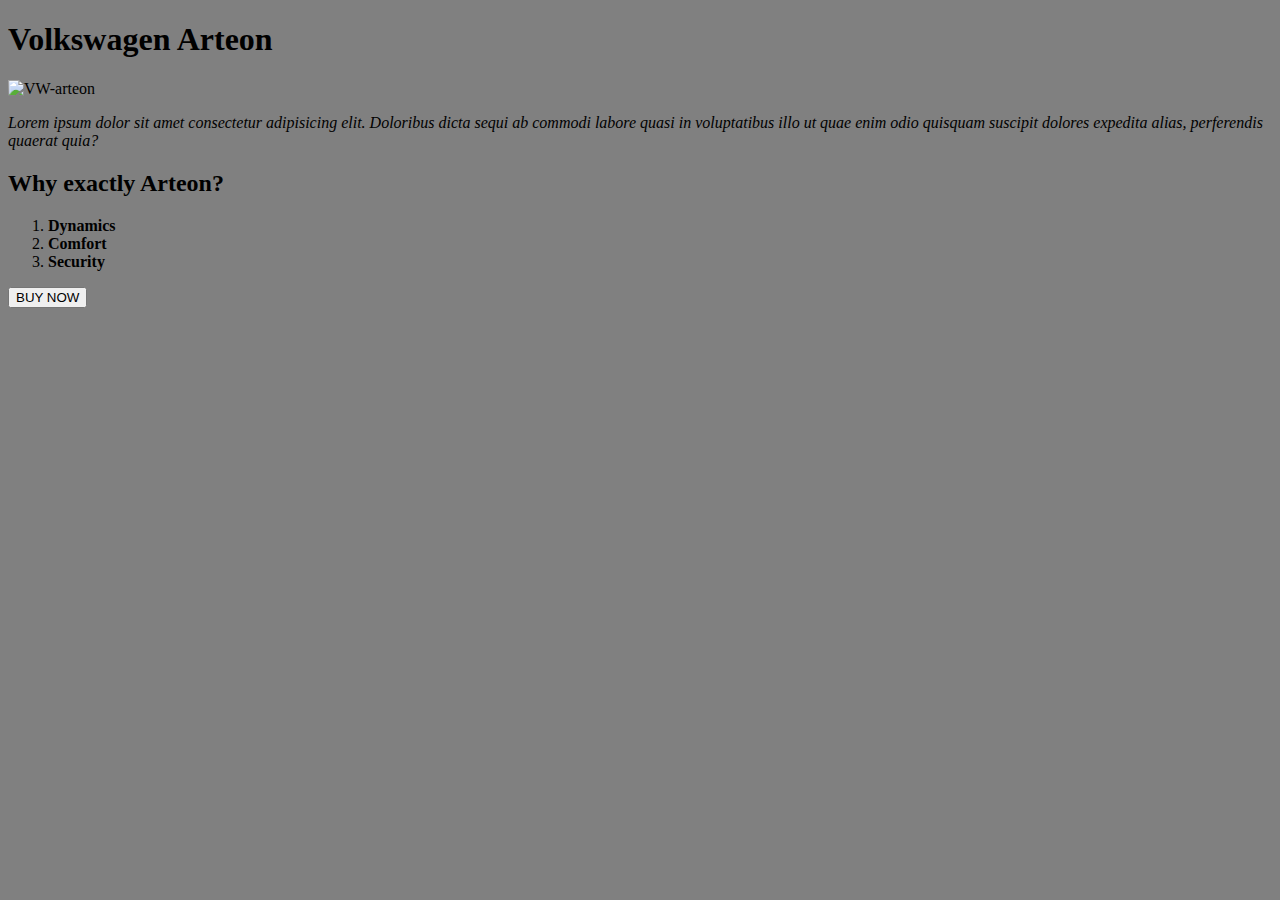
==== index.html @ a3078062 "Add button" ====
<!DOCTYPE html>
<html lang="en">
  <head>
    <meta charset="UTF-8" />
    <meta http-equiv="X-UA-Compatible" content="IE=edge" />
    <meta name="viewport" content="width=device-width, initial-scale=1.0" />
    <title>My favourite car</title>
  </head>
  <body bgcolor="grey">
    <h1>Volkswagen Arteon</h1>
    <img src="./vw-arteon-359-235.jpg" alt="VW-arteon" />
    <p>
      <em
        >Lorem ipsum dolor sit amet consectetur adipisicing elit. Doloribus
        dicta sequi ab commodi labore quasi in voluptatibus illo ut quae enim
        odio quisquam suscipit dolores expedita alias, perferendis quaerat quia?
      </em>
    </p>
    <h2>Why exactly Arteon?</h2>
    <ol>
      <li><b>Dynamics</b></li>
      <li><b>Comfort</b></li>
      <li><b>Security</b></li>
    </ol>
    <button>BUY NOW</button>
  </body>
</html>
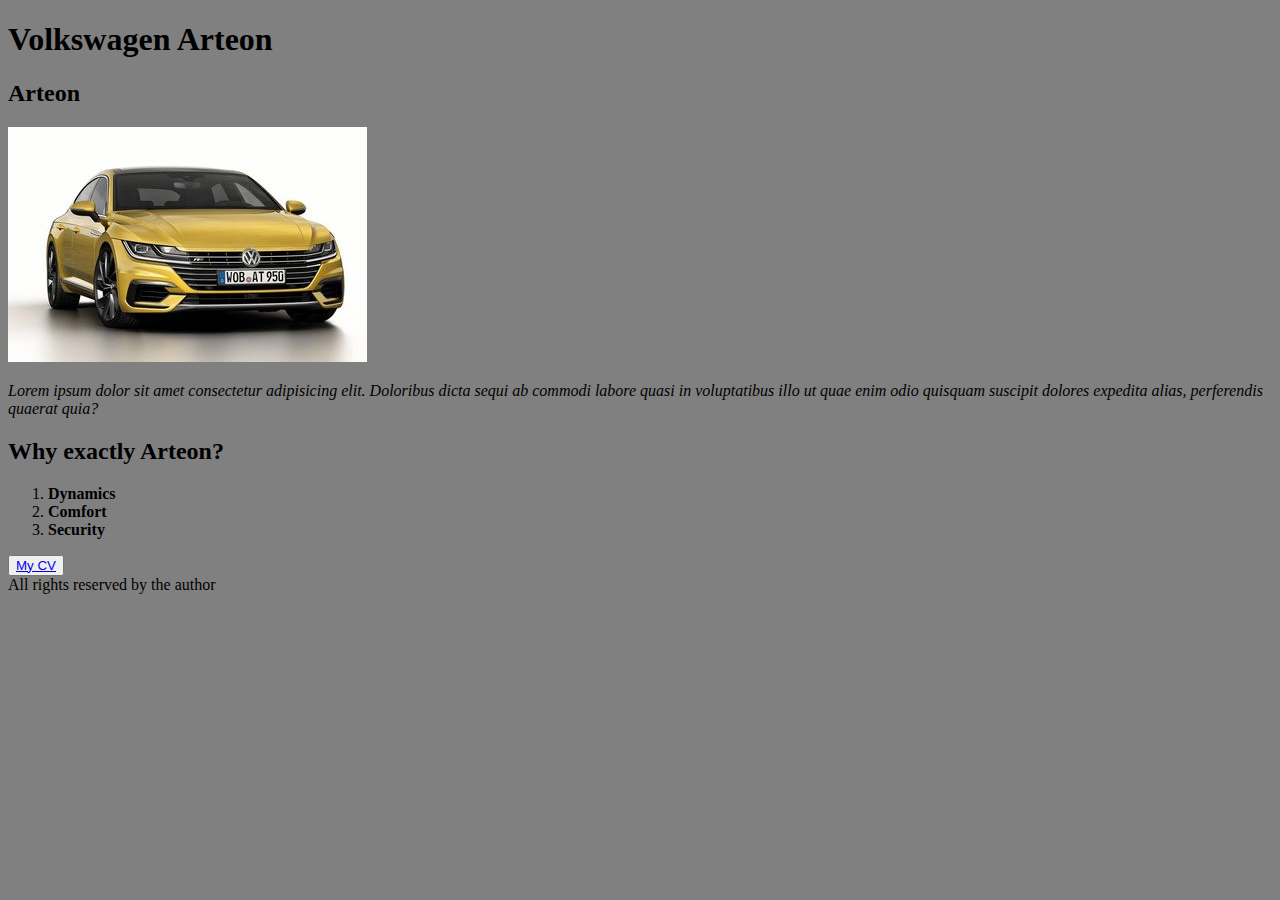
==== commit f83b67cb: "Update index.html" ====
--- a/index.html
+++ b/index.html
@@ -7,21 +7,31 @@
     <title>My favourite car</title>
   </head>
   <body bgcolor="grey">
-    <h1>Volkswagen Arteon</h1>
-    <img src="./vw-arteon-359-235.jpg" alt="VW-arteon" />
-    <p>
-      <em
-        >Lorem ipsum dolor sit amet consectetur adipisicing elit. Doloribus
-        dicta sequi ab commodi labore quasi in voluptatibus illo ut quae enim
-        odio quisquam suscipit dolores expedita alias, perferendis quaerat quia?
-      </em>
-    </p>
-    <h2>Why exactly Arteon?</h2>
-    <ol>
-      <li><b>Dynamics</b></li>
-      <li><b>Comfort</b></li>
-      <li><b>Security</b></li>
-    </ol>
-    <button>BUY NOW</button>
+    <header>
+      <h1>Volkswagen Arteon</h1>
+    </header>
+    <main>
+      <article>
+        <h2>Arteon</h2>
+      <img src="./assets/img/vw-arteon-359-235.jpg" alt="VW-arteon" />
+        <p>
+          <em
+            >Lorem ipsum dolor sit amet consectetur adipisicing elit. Doloribus
+            dicta sequi ab commodi labore quasi in voluptatibus illo ut quae enim
+            odio quisquam suscipit dolores expedita alias, perferendis quaerat quia?
+          </em>
+        </p>
+        <section>
+          <h2>Why exactly Arteon?</h2>
+          <ol>
+            <li><b>Dynamics</b></li>
+            <li><b>Comfort</b></li>
+            <li><b>Security</b></li>
+          </ol>
+          <button><a href="#">My CV</a></button>
+        </section>
+      </article>
+    </main>
+    <footer>All rights reserved by the author</footer>
   </body>
 </html>
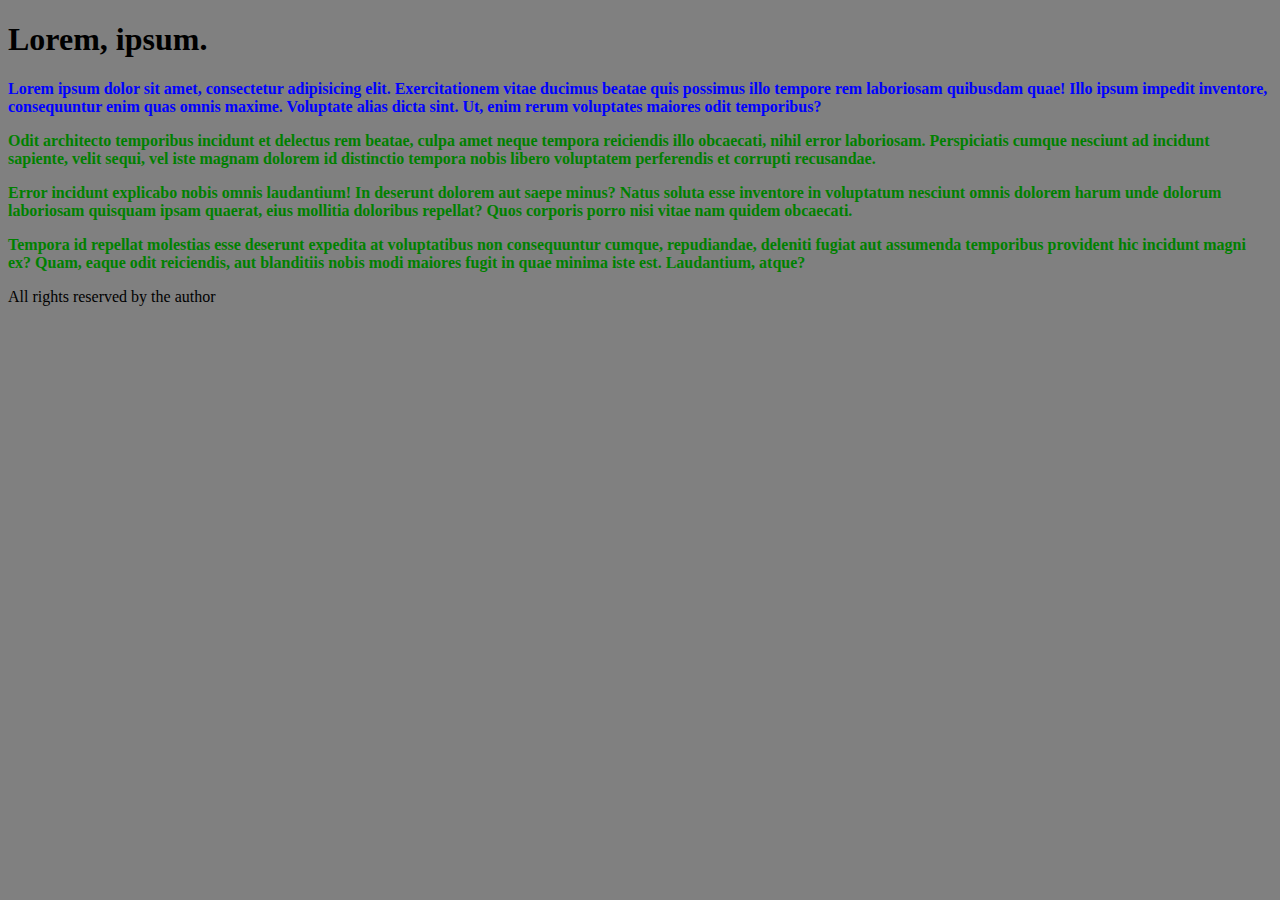
==== commit 81ad5328: "Add style.css" ====
--- a/index.html
+++ b/index.html
@@ -4,34 +4,16 @@
     <meta charset="UTF-8" />
     <meta http-equiv="X-UA-Compatible" content="IE=edge" />
     <meta name="viewport" content="width=device-width, initial-scale=1.0" />
-    <title>My favourite car</title>
+    <title>Css-test</title>
+    <link href="/assets/style/style.css" rel="stylesheet">
+    
   </head>
   <body bgcolor="grey">
-    <header>
-      <h1>Volkswagen Arteon</h1>
-    </header>
-    <main>
-      <article>
-        <h2>Arteon</h2>
-      <img src="./assets/img/vw-arteon-359-235.jpg" alt="VW-arteon" />
-        <p>
-          <em
-            >Lorem ipsum dolor sit amet consectetur adipisicing elit. Doloribus
-            dicta sequi ab commodi labore quasi in voluptatibus illo ut quae enim
-            odio quisquam suscipit dolores expedita alias, perferendis quaerat quia?
-          </em>
-        </p>
-        <section>
-          <h2>Why exactly Arteon?</h2>
-          <ol>
-            <li><b>Dynamics</b></li>
-            <li><b>Comfort</b></li>
-            <li><b>Security</b></li>
-          </ol>
-          <button><a href="#">My CV</a></button>
-        </section>
-      </article>
-    </main>
+    <h1>Lorem, ipsum.</h1>
+    <p class="text-p1" id="id-text-p1">Lorem ipsum dolor sit amet, consectetur adipisicing elit. Exercitationem vitae ducimus beatae quis possimus illo tempore rem laboriosam quibusdam quae! Illo ipsum impedit inventore, consequuntur enim quas omnis maxime. Voluptate alias dicta sint. Ut, enim rerum voluptates maiores odit temporibus?</p>
+    <p>Odit architecto temporibus incidunt et delectus rem beatae, culpa amet neque tempora reiciendis illo obcaecati, nihil error laboriosam. Perspiciatis cumque nesciunt ad incidunt sapiente, velit sequi, vel iste magnam dolorem id distinctio tempora nobis libero voluptatem perferendis et corrupti recusandae.</p>
+    <p>Error incidunt explicabo nobis omnis laudantium! In deserunt dolorem aut saepe minus? Natus soluta esse inventore in voluptatum nesciunt omnis dolorem harum unde dolorum laboriosam quisquam ipsam quaerat, eius mollitia doloribus repellat? Quos corporis porro nisi vitae nam quidem obcaecati.</p>
+    <p>Tempora id repellat molestias esse deserunt expedita at voluptatibus non consequuntur cumque, repudiandae, deleniti fugiat aut assumenda temporibus provident hic incidunt magni ex? Quam, eaque odit reiciendis, aut blanditiis nobis modi maiores fugit in quae minima iste est. Laudantium, atque?</p>
     <footer>All rights reserved by the author</footer>
   </body>
 </html>
--- a/assets/style/style.css
+++ b/assets/style/style.css
@@ -0,0 +1,10 @@
+p {
+  color: green ;
+  font-weight: 700;
+}
+.text-p1 {
+ color: red ;
+}
+#id-text-p1 {
+  color: blue ;
+}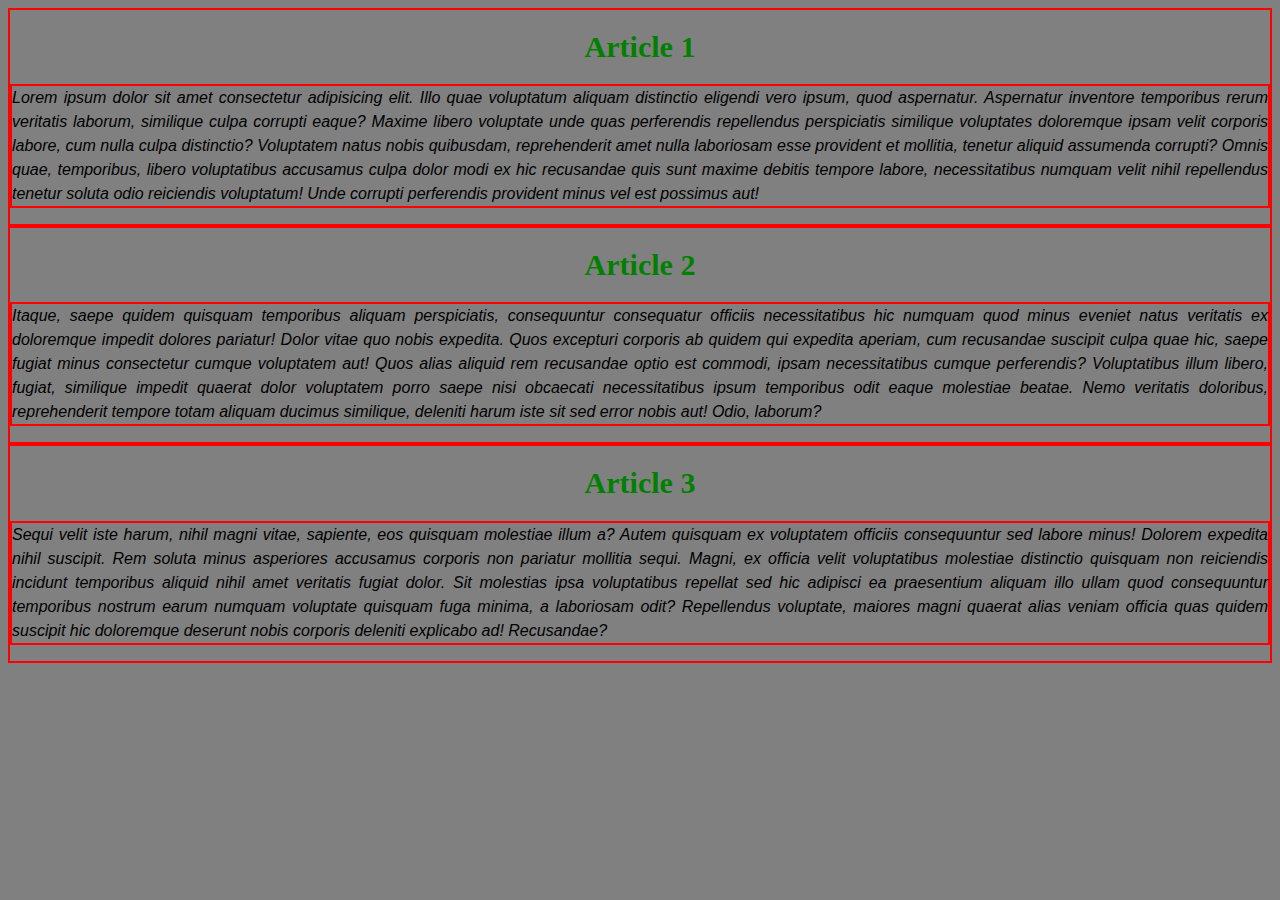
==== commit 3d6bc536: "Css upgrade" ====
--- a/index.html
+++ b/index.html
@@ -6,14 +6,21 @@
     <meta name="viewport" content="width=device-width, initial-scale=1.0" />
     <title>Css-test</title>
     <link href="/assets/style/style.css" rel="stylesheet">
-    
   </head>
   <body bgcolor="grey">
-    <h1>Lorem, ipsum.</h1>
-    <p class="text-p1" id="id-text-p1">Lorem ipsum dolor sit amet, consectetur adipisicing elit. Exercitationem vitae ducimus beatae quis possimus illo tempore rem laboriosam quibusdam quae! Illo ipsum impedit inventore, consequuntur enim quas omnis maxime. Voluptate alias dicta sint. Ut, enim rerum voluptates maiores odit temporibus?</p>
-    <p>Odit architecto temporibus incidunt et delectus rem beatae, culpa amet neque tempora reiciendis illo obcaecati, nihil error laboriosam. Perspiciatis cumque nesciunt ad incidunt sapiente, velit sequi, vel iste magnam dolorem id distinctio tempora nobis libero voluptatem perferendis et corrupti recusandae.</p>
-    <p>Error incidunt explicabo nobis omnis laudantium! In deserunt dolorem aut saepe minus? Natus soluta esse inventore in voluptatum nesciunt omnis dolorem harum unde dolorum laboriosam quisquam ipsam quaerat, eius mollitia doloribus repellat? Quos corporis porro nisi vitae nam quidem obcaecati.</p>
-    <p>Tempora id repellat molestias esse deserunt expedita at voluptatibus non consequuntur cumque, repudiandae, deleniti fugiat aut assumenda temporibus provident hic incidunt magni ex? Quam, eaque odit reiciendis, aut blanditiis nobis modi maiores fugit in quae minima iste est. Laudantium, atque?</p>
-    <footer>All rights reserved by the author</footer>
+<main>
+  <article class="article-1">
+    <h1 class="article-header">Article 1</h1>
+    <p class="text-1">Lorem ipsum dolor sit amet consectetur adipisicing elit. Illo quae voluptatum aliquam distinctio eligendi vero ipsum, quod aspernatur. Aspernatur inventore temporibus rerum veritatis laborum, similique culpa corrupti eaque? Maxime libero voluptate unde quas perferendis repellendus perspiciatis similique voluptates doloremque ipsam velit corporis labore, cum nulla culpa distinctio? Voluptatem natus nobis quibusdam, reprehenderit amet nulla laboriosam esse provident et mollitia, tenetur aliquid assumenda corrupti? Omnis quae, temporibus, libero voluptatibus accusamus culpa dolor modi ex hic recusandae quis sunt maxime debitis tempore labore, necessitatibus numquam velit nihil repellendus tenetur soluta odio reiciendis voluptatum! Unde corrupti perferendis provident minus vel est possimus aut!</p>
+  </article>
+  <article class="article-2">
+    <h1 class="article-header">Article 2</h1>
+    <p class="text-2">Itaque, saepe quidem quisquam temporibus aliquam perspiciatis, consequuntur consequatur officiis necessitatibus hic numquam quod minus eveniet natus veritatis ex doloremque impedit dolores pariatur! Dolor vitae quo nobis expedita. Quos excepturi corporis ab quidem qui expedita aperiam, cum recusandae suscipit culpa quae hic, saepe fugiat minus consectetur cumque voluptatem aut! Quos alias aliquid rem recusandae optio est commodi, ipsam necessitatibus cumque perferendis? Voluptatibus illum libero, fugiat, similique impedit quaerat dolor voluptatem porro saepe nisi obcaecati necessitatibus ipsum temporibus odit eaque molestiae beatae. Nemo veritatis doloribus, reprehenderit tempore totam aliquam ducimus similique, deleniti harum iste sit sed error nobis aut! Odio, laborum?</p>
+  </article>
+  <article class="article-3">
+    <h1 class="article-header">Article 3</h1>
+    <p class="text-3">Sequi velit iste harum, nihil magni vitae, sapiente, eos quisquam molestiae illum a? Autem quisquam ex voluptatem officiis consequuntur sed labore minus! Dolorem expedita nihil suscipit. Rem soluta minus asperiores accusamus corporis non pariatur mollitia sequi. Magni, ex officia velit voluptatibus molestiae distinctio quisquam non reiciendis incidunt temporibus aliquid nihil amet veritatis fugiat dolor. Sit molestias ipsa voluptatibus repellat sed hic adipisci ea praesentium aliquam illo ullam quod consequuntur temporibus nostrum earum numquam voluptate quisquam fuga minima, a laboriosam odit? Repellendus voluptate, maiores magni quaerat alias veniam officia quas quidem suscipit hic doloremque deserunt nobis corporis deleniti explicabo ad! Recusandae?</p>
+  </article>
+</main>
   </body>
 </html>
--- a/assets/style/style.css
+++ b/assets/style/style.css
@@ -1,10 +1,26 @@
+main {
+  display:inline-block;
+}
+h1 {
+  color: green;
+  font-weight: 600;
+  font-size: 30px;
+  text-align: center;
+}
+article {
+  border: 2px solid red;
+  margin: 0 auto;
+}
 p {
-  color: green ;
-  font-weight: 700;
+  font-weight: 450;
+  text-align: justify;
+  line-height: 1.5;
+  font-family:'Franklin Gothic Medium', 'Arial Narrow', Arial, sans-serif ;
+  font-style: italic;
+  border:inherit ;
 }
-.text-p1 {
- color: red ;
-}
-#id-text-p1 {
-  color: blue ;
+h1:hover {
+  font-size: 34px;
+  color: orangered;
+  transition: 30ms;
 }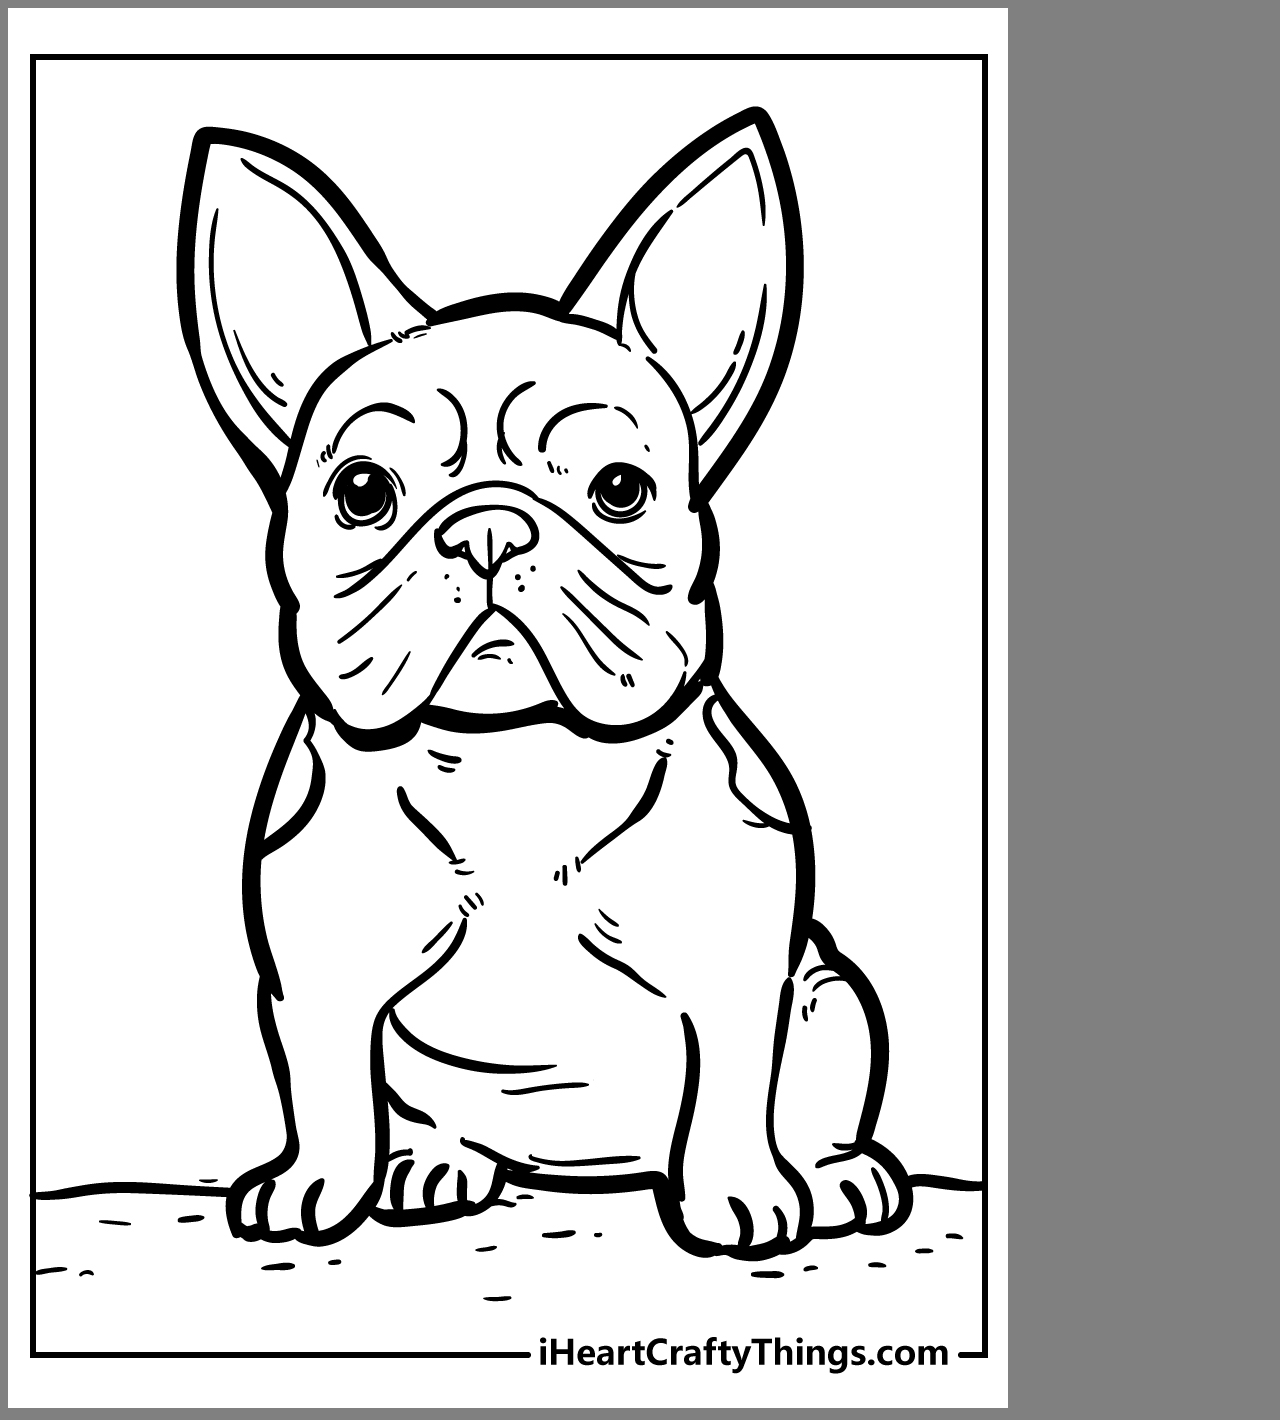
==== commit af79f7c7: "Test border-margin-padding" ====
--- a/index.html
+++ b/index.html
@@ -9,18 +9,8 @@
   </head>
   <body bgcolor="grey">
 <main>
-  <article class="article-1">
-    <h1 class="article-header">Article 1</h1>
-    <p class="text-1">Lorem ipsum dolor sit amet consectetur adipisicing elit. Illo quae voluptatum aliquam distinctio eligendi vero ipsum, quod aspernatur. Aspernatur inventore temporibus rerum veritatis laborum, similique culpa corrupti eaque? Maxime libero voluptate unde quas perferendis repellendus perspiciatis similique voluptates doloremque ipsam velit corporis labore, cum nulla culpa distinctio? Voluptatem natus nobis quibusdam, reprehenderit amet nulla laboriosam esse provident et mollitia, tenetur aliquid assumenda corrupti? Omnis quae, temporibus, libero voluptatibus accusamus culpa dolor modi ex hic recusandae quis sunt maxime debitis tempore labore, necessitatibus numquam velit nihil repellendus tenetur soluta odio reiciendis voluptatum! Unde corrupti perferendis provident minus vel est possimus aut!</p>
-  </article>
-  <article class="article-2">
-    <h1 class="article-header">Article 2</h1>
-    <p class="text-2">Itaque, saepe quidem quisquam temporibus aliquam perspiciatis, consequuntur consequatur officiis necessitatibus hic numquam quod minus eveniet natus veritatis ex doloremque impedit dolores pariatur! Dolor vitae quo nobis expedita. Quos excepturi corporis ab quidem qui expedita aperiam, cum recusandae suscipit culpa quae hic, saepe fugiat minus consectetur cumque voluptatem aut! Quos alias aliquid rem recusandae optio est commodi, ipsam necessitatibus cumque perferendis? Voluptatibus illum libero, fugiat, similique impedit quaerat dolor voluptatem porro saepe nisi obcaecati necessitatibus ipsum temporibus odit eaque molestiae beatae. Nemo veritatis doloribus, reprehenderit tempore totam aliquam ducimus similique, deleniti harum iste sit sed error nobis aut! Odio, laborum?</p>
-  </article>
-  <article class="article-3">
-    <h1 class="article-header">Article 3</h1>
-    <p class="text-3">Sequi velit iste harum, nihil magni vitae, sapiente, eos quisquam molestiae illum a? Autem quisquam ex voluptatem officiis consequuntur sed labore minus! Dolorem expedita nihil suscipit. Rem soluta minus asperiores accusamus corporis non pariatur mollitia sequi. Magni, ex officia velit voluptatibus molestiae distinctio quisquam non reiciendis incidunt temporibus aliquid nihil amet veritatis fugiat dolor. Sit molestias ipsa voluptatibus repellat sed hic adipisci ea praesentium aliquam illo ullam quod consequuntur temporibus nostrum earum numquam voluptate quisquam fuga minima, a laboriosam odit? Repellendus voluptate, maiores magni quaerat alias veniam officia quas quidem suscipit hic doloremque deserunt nobis corporis deleniti explicabo ad! Recusandae?</p>
-  </article>
+  <img src="/assets/img/Dog_27.jpg" alt="Dog_French">
+  
 </main>
   </body>
 </html>
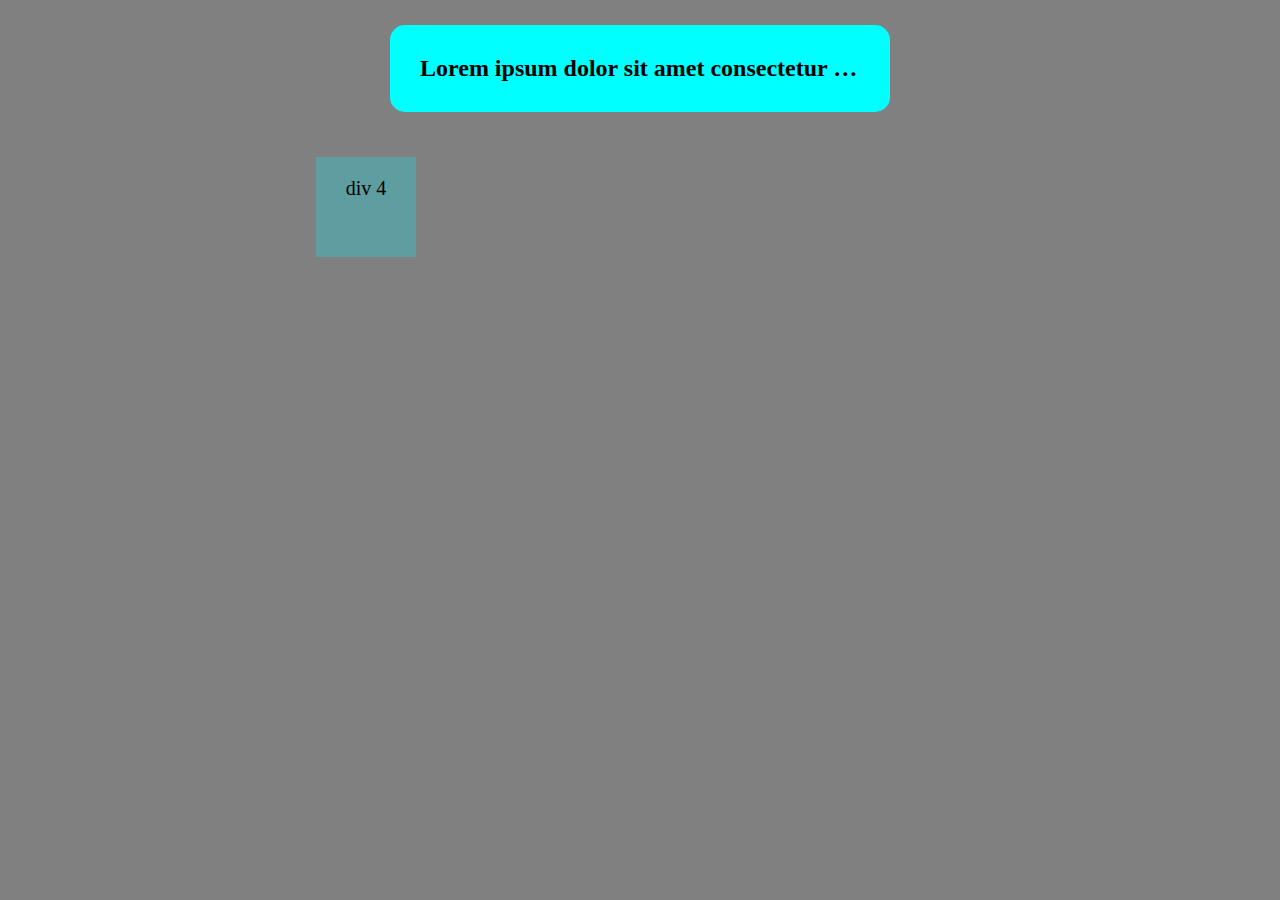
==== commit 378de46b: "111" ====
--- a/index.html
+++ b/index.html
@@ -5,12 +5,14 @@
     <meta http-equiv="X-UA-Compatible" content="IE=edge" />
     <meta name="viewport" content="width=device-width, initial-scale=1.0" />
     <title>Css-test</title>
-    <link href="/assets/style/style.css" rel="stylesheet">
+    <link href="/assets/style/overflow.css" rel="stylesheet">
   </head>
   <body bgcolor="grey">
-<main>
-  <img src="/assets/img/Dog_27.jpg" alt="Dog_French">
-  
-</main>
+    <h2 class="h2-header">Lorem ipsum dolor sit amet consectetur adipisicing elit. Libero, possimus! Est quod voluptatibus inventore veritatis, error mollitia, voluptates corrupti neque corporis porro omnis dignissimos aliquid ex eos minus consequatur dicta aliquam alias ut delectus cumque dolorem obcaecati libero. Molestiae, rerum quisquam officia cupiditate ab, consequuntur corporis quae provident doloribus aut quidem unde ipsa nostrum similique odit iusto vel delectus temporibus?</h2>
+    <div class="div hidden-1">div 1 </div>
+    <div class="div hidden-2">div 2</div>
+    <div class="div hidden-3">div 3</div>
+    <div class="div hidden-4">div 4</div>
+    
   </body>
 </html>
--- a/assets/style/overflow.css
+++ b/assets/style/overflow.css
@@ -0,0 +1,36 @@
+* {
+  box-sizing: border-box;
+}
+.h2-header {
+  color: initial;
+  margin: 25px auto;
+  padding: 30px;
+  background-color: aqua;
+  border-radius: 15px;
+  min-width: 300px; 
+  min-height: 65px;
+  max-width: 500px;
+  overflow: hidden;
+  white-space: nowrap;
+  text-overflow: ellipsis;
+}
+.div { 
+  font-size: 20px;
+  margin: 20px;
+  padding: 20px;
+  display: inline-block;
+  text-align: center;
+  background-color: cadetblue;
+  width: 100px;
+  height: 100px;
+
+}
+.hidden-3 {
+  display: none;
+}
+.hidden-2 {
+  opacity: 0;
+}
+.hidden-1 {
+  visibility: hidden;
+}